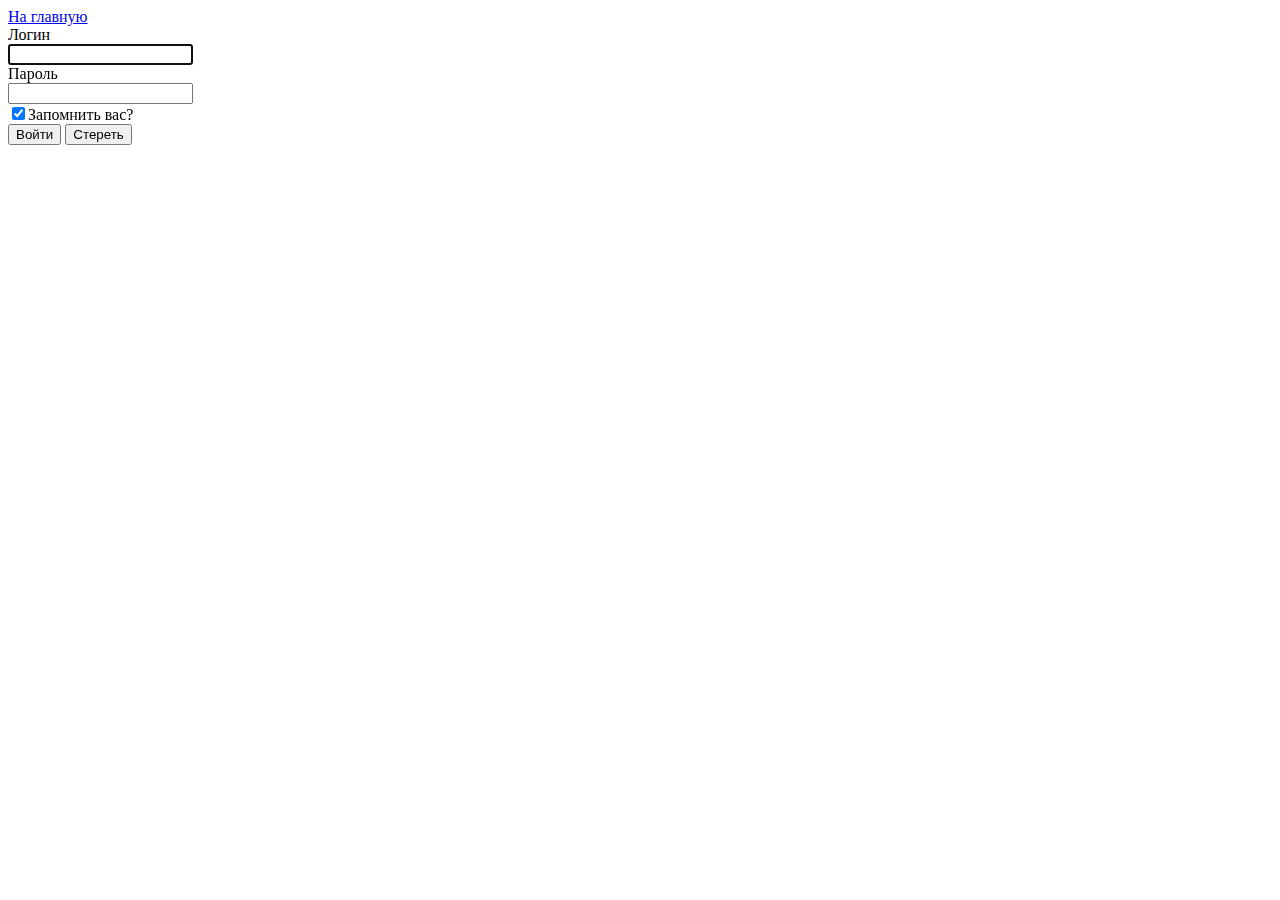
==== login-page.html @ 5c1ab1eb "login-page" ====
<!DOCTYPE html>
<html lang="ru">
<head>
    <meta charset="UTF-8">
    <title>Лучшее место</title>
    <link rel="stylesheet" href="../css/login.css">
</head>
<body>
    <header>
        <div class="logo">
            <a href="#">На главную</a>
        </div>
    </header>
    <main>
        <section class="reg">
            <form action="login-page.html" method="post">
                <label for="login">Логин</label>
                <br>
                <input type="text" name="login" id="login" autocomplete="on" required tabindex="1" autofocus>
                <br>
                <label for="password">Пароль</label>
                <br>
                <input type="password" name="password" id="password" autocomplete="on" required tabindex="2">
                <br>
                <label for="safe-box"><input type="checkbox" name="safe-box" id="safe-box" checked>Запомнить вас?</label>
                <br>
                <div class="buttons">
                    <input type="submit" value="Войти">
                    <input type="reset" value="Стереть">
                </div>
            </form>
        </section>
    </main>
    <script src="login.js"></script>
</body>
</html>
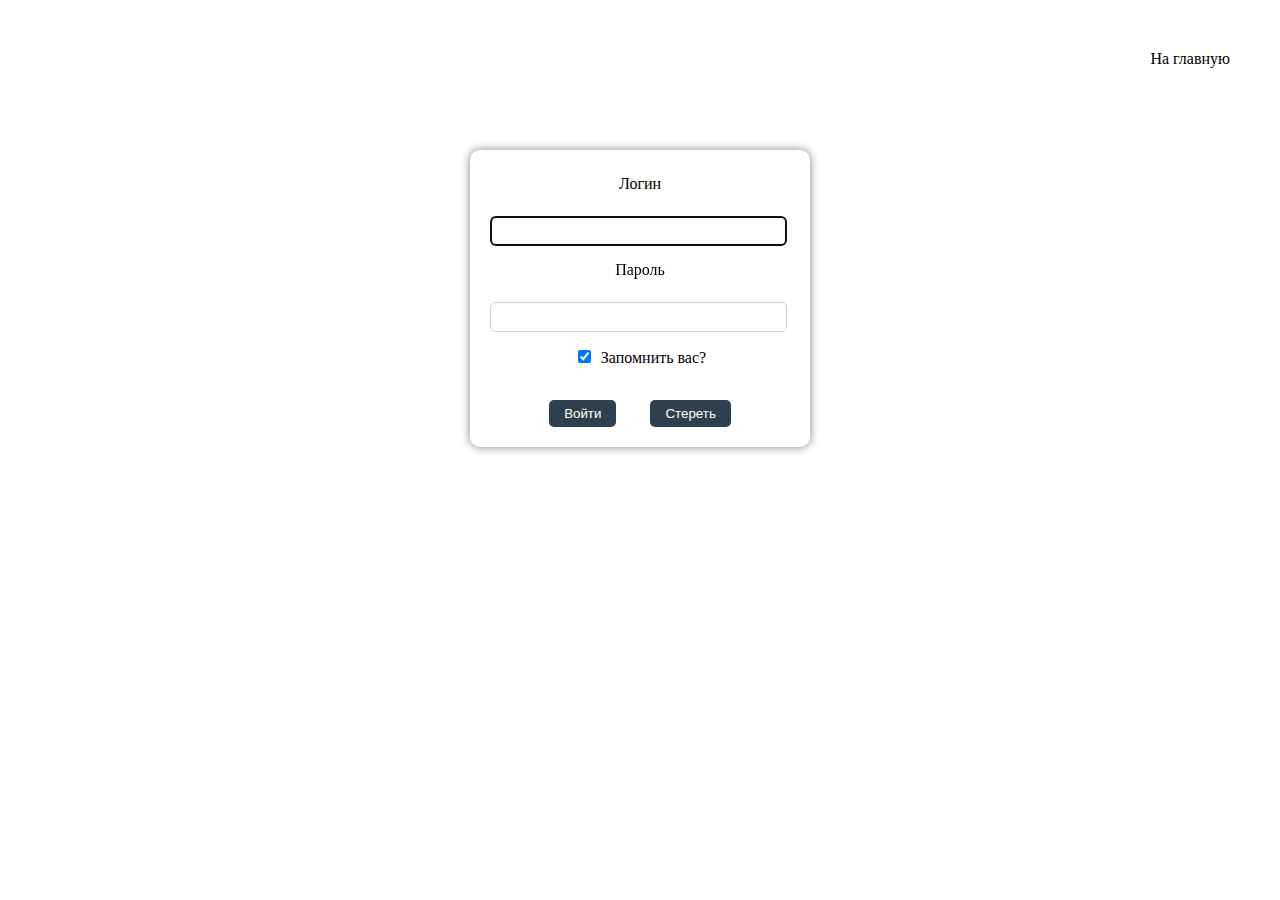
==== commit 70bc5c36: "Main" ====
--- a/login-page.html
+++ b/login-page.html
@@ -3,7 +3,7 @@
 <head>
     <meta charset="UTF-8">
     <title>Лучшее место</title>
-    <link rel="stylesheet" href="../css/login.css">
+    <link rel="stylesheet" href="login.css">
 </head>
 <body>
     <header>
--- a/login.css
+++ b/login.css
@@ -0,0 +1,81 @@
+body{
+    margin: 0;
+    padding: 0;
+}
+
+header{
+    padding: 0;
+    margin: 0;
+    height: 150px;
+}
+
+.logo{
+    background-image: url("../start/logoza.ru.png");
+    width: 150px;
+    height: 150px;
+    background-repeat: no-repeat;
+    margin: 0;
+    padding: 0;
+}
+
+a{
+    position: absolute;
+    top: 50px;
+    right: 50px;
+    text-decoration: none;
+    color: black;
+    padding: 0;
+    margin: 0;
+}
+
+form{
+    padding: 20px;
+    width: 300px;
+    margin: 0 auto;
+    border-radius: 10px;
+    box-shadow: 0 0 10px gray;
+}
+
+label{
+    display: block;
+    margin-bottom: 5px;
+    text-align: center;
+    margin-top: 5px;
+}
+
+input{
+    font-family: "Roboto", sans-serif;
+
+    border-radius: 5px;
+}
+
+input[type="text"],
+input[type="password"]{
+    width: 95%;
+    height: 24px;
+    margin-bottom: 10px;
+    padding: 2px 5px;
+    font-size: 16px;
+    border: 1px solid lightgrey;
+}
+
+input[type="submit"],
+input[type="reset"]{
+    display: inline-block;
+    margin: 0 15px;
+    padding: 6px 15px;
+
+    color: #ffffff;
+
+    background-color: #2e3f4d;
+    border: none;
+}
+
+.buttons{
+    margin-top: 10px;
+    text-align: center;
+}
+
+input[type="checkbox"]{
+    margin-right: 10px;
+}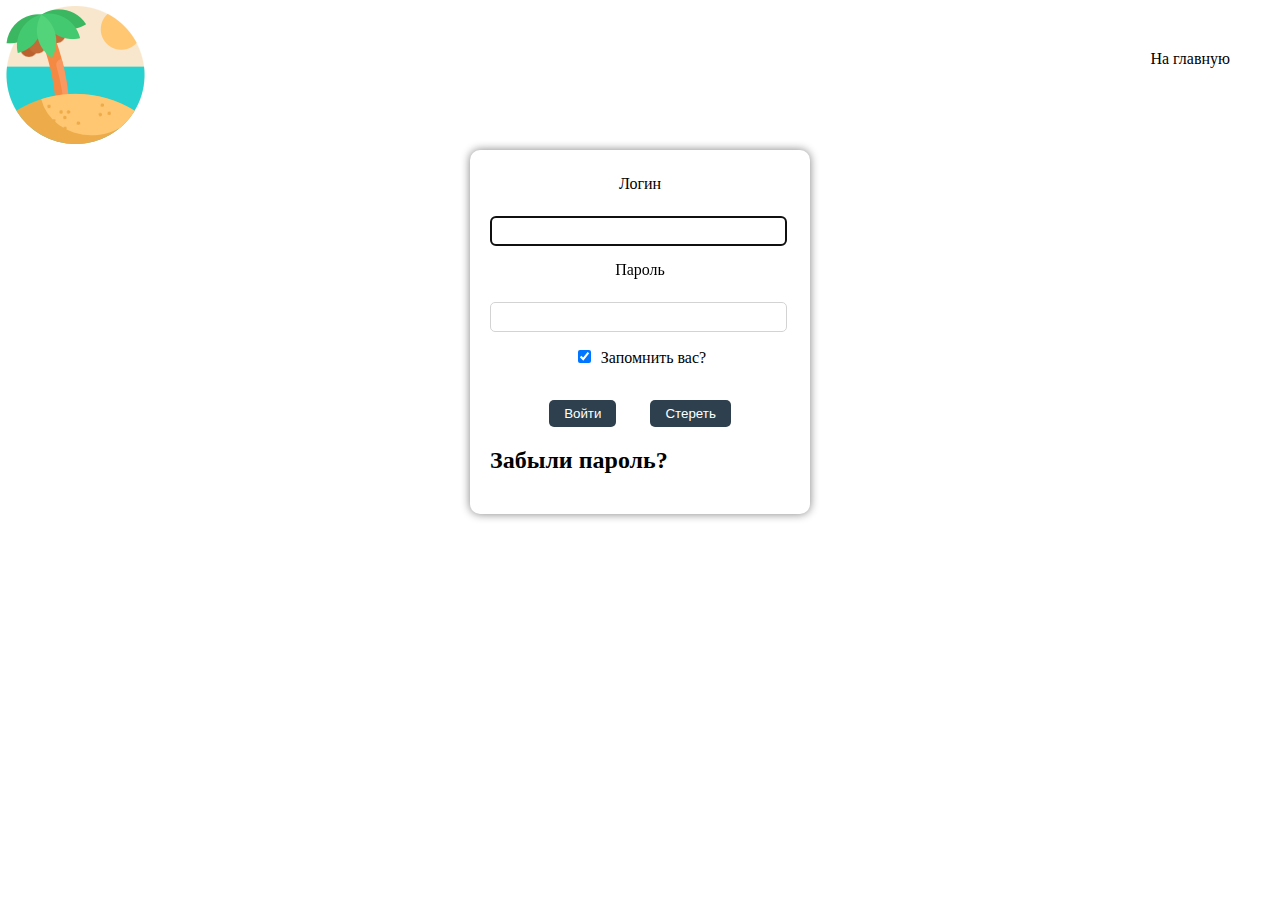
==== commit bc186e27: "." ====
--- a/login-page.html
+++ b/login-page.html
@@ -28,6 +28,7 @@
                     <input type="submit" value="Войти">
                     <input type="reset" value="Стереть">
                 </div>
+                <h2>Забыли пароль?</h2>
             </form>
         </section>
     </main>
--- a/login.css
+++ b/login.css
@@ -10,7 +10,7 @@
 }
 
 .logo{
-    background-image: url("../start/logoza.ru.png");
+    background-image: url("logoza.ru.png");
     width: 150px;
     height: 150px;
     background-repeat: no-repeat;
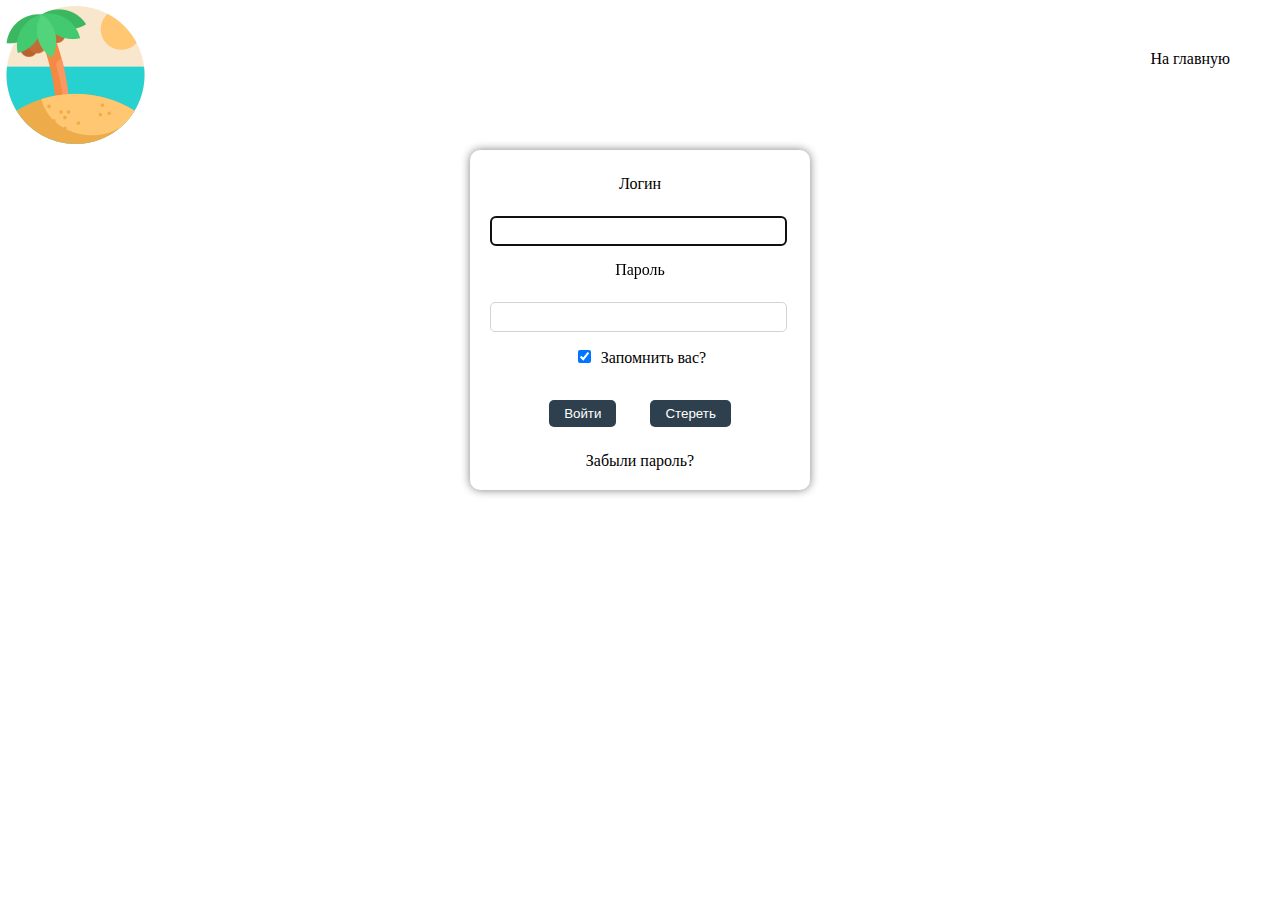
==== commit ecff022b: "." ====
--- a/login-page.html
+++ b/login-page.html
@@ -8,7 +8,7 @@
 <body>
     <header>
         <div class="logo">
-            <a href="#">На главную</a>
+            <a class="home" href="#">На главную</a>
         </div>
     </header>
     <main>
@@ -28,7 +28,7 @@
                     <input type="submit" value="Войти">
                     <input type="reset" value="Стереть">
                 </div>
-                <h2>Забыли пароль?</h2>
+                <a class="reload" href="#">Забыли пароль?</a>
             </form>
         </section>
     </main>
--- a/login.css
+++ b/login.css
@@ -18,7 +18,7 @@
     padding: 0;
 }
 
-a{
+.home{
     position: absolute;
     top: 50px;
     right: 50px;
@@ -26,6 +26,7 @@
     color: black;
     padding: 0;
     margin: 0;
+    cursor: pointer;
 }
 
 form{
@@ -78,4 +79,15 @@
 
 input[type="checkbox"]{
     margin-right: 10px;
+}
+
+.reload{
+    margin-top: 25px;
+    display: block;
+    text-align: center;
+    cursor: pointer;
+    font-size: 16px;
+    text-decoration: none;
+    color: black;
+    text-transform: none;
 }